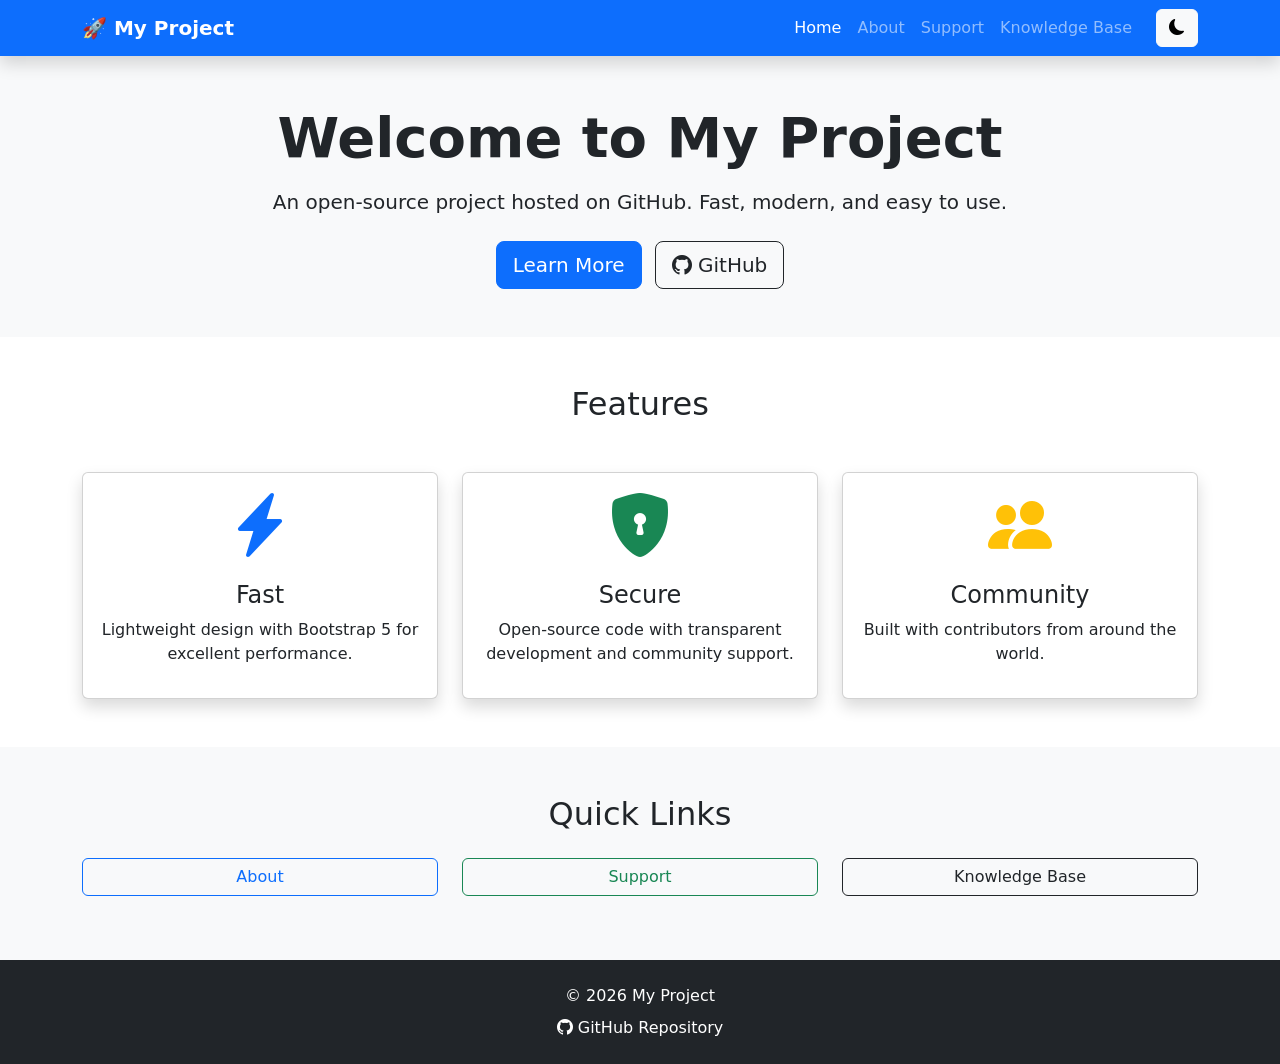
==== index.html @ 0cf95bf5 "Update index.html" ====
<!DOCTYPE html>
<html lang="en">
<head>
    <meta charset="UTF-8">
    <meta name="viewport" content="width=device-width, initial-scale=1">

    <title>My Project</title>

    <!-- Bootstrap 5 -->
    <link href="https://cdn.jsdelivr.net/npm/bootstrap@5.3.7/dist/css/bootstrap.min.css" rel="stylesheet">

    <!-- Bootstrap Icons -->
    <link href="https://cdn.jsdelivr.net/npm/bootstrap-icons@1.11.3/font/bootstrap-icons.css" rel="stylesheet">

    <!-- Custom CSS -->
    <link rel="stylesheet" href="css/style.css">
</head>

<body>

<!-- Navigation -->
<nav class="navbar navbar-expand-lg navbar-dark bg-primary shadow">
    <div class="container">

        <a class="navbar-brand fw-bold" href="index.html">
            🚀 My Project
        </a>

        <button class="navbar-toggler" type="button"
            data-bs-toggle="collapse"
            data-bs-target="#navbar">

            <span class="navbar-toggler-icon"></span>

        </button>

        <div class="collapse navbar-collapse" id="navbar">

            <ul class="navbar-nav ms-auto">

                <li class="nav-item">
                    <a class="nav-link active" href="index.html">
                        Home
                    </a>
                </li>

                <li class="nav-item">
                    <a class="nav-link" href="about.html">
                        About
                    </a>
                </li>

                <li class="nav-item">
                    <a class="nav-link" href="support.html">
                        Support
                    </a>
                </li>

                <li class="nav-item">
                    <a class="nav-link" href="knowledge.html">
                        Knowledge Base
                    </a>
                </li>

            </ul>

            <button
                id="theme-toggle"
                class="btn btn-light ms-lg-3">

                <i class="bi bi-moon-fill"></i>

            </button>

        </div>

    </div>
</nav>

<!-- Hero -->
<section class="py-5 text-center bg-light">

    <div class="container">

        <h1 class="display-4 fw-bold">
            Welcome to My Project
        </h1>

        <p class="lead mt-3">
            An open-source project hosted on GitHub.
            Fast, modern, and easy to use.
        </p>

        <div class="mt-4">

            <a href="about.html"
               class="btn btn-primary btn-lg me-2">

                Learn More

            </a>

            <a href="https://app.gitbook.com/o/Ur8pbjM97Z2MBmXc3xfj/s/Gj9uXnnUVc80UGV1wCQ1/"
               target="_blank"
               class="btn btn-outline-dark btn-lg">

                <i class="bi bi-github"></i>
                GitHub

            </a>

        </div>

    </div>

</section>

<!-- Features -->
<section class="container py-5">

    <h2 class="text-center mb-5">
        Features
    </h2>

    <div class="row g-4">

        <div class="col-md-4">

            <div class="card shadow h-100">

                <div class="card-body text-center">

                    <i class="bi bi-lightning-charge-fill display-3 text-primary"></i>

                    <h4 class="mt-3">
                        Fast
                    </h4>

                    <p>
                        Lightweight design with Bootstrap 5 for
                        excellent performance.
                    </p>

                </div>

            </div>

        </div>

        <div class="col-md-4">

            <div class="card shadow h-100">

                <div class="card-body text-center">

                    <i class="bi bi-shield-lock-fill display-3 text-success"></i>

                    <h4 class="mt-3">
                        Secure
                    </h4>

                    <p>
                        Open-source code with transparent
                        development and community support.
                    </p>

                </div>

            </div>

        </div>

        <div class="col-md-4">

            <div class="card shadow h-100">

                <div class="card-body text-center">

                    <i class="bi bi-people-fill display-3 text-warning"></i>

                    <h4 class="mt-3">
                        Community
                    </h4>

                    <p>
                        Built with contributors from around
                        the world.
                    </p>

                </div>

            </div>

        </div>

    </div>

</section>

<!-- Quick Links -->
<section class="bg-body-tertiary py-5">

    <div class="container">

        <h2 class="text-center mb-4">
            Quick Links
        </h2>

        <div class="row text-center">

            <div class="col-md-4 mb-3">

                <a href="about.html" class="btn btn-outline-primary w-100">
                    About
                </a>

            </div>

            <div class="col-md-4 mb-3">

                <a href="support.html" class="btn btn-outline-success w-100">
                    Support
                </a>

            </div>

            <div class="col-md-4 mb-3">

                <a href="knowledge.html" class="btn btn-outline-dark w-100">
                    Knowledge Base
                </a>

            </div>

        </div>

    </div>

</section>

<!-- Footer -->
<footer class="bg-dark text-white text-center py-4">

    <div class="container">

        <p class="mb-2">
            © 2026 My Project
        </p>

        <a href="https://github.com/USERNAME/REPOSITORY"
           class="text-white text-decoration-none">

            <i class="bi bi-github"></i>
            GitHub Repository

        </a>

    </div>

</footer>

<!-- Bootstrap -->
<script src="https://cdn.jsdelivr.net/npm/bootstrap@5.3.7/dist/js/bootstrap.bundle.min.js"></script>

<!-- Theme -->
<script src="js/theme.js"></script>

</body>
</html>
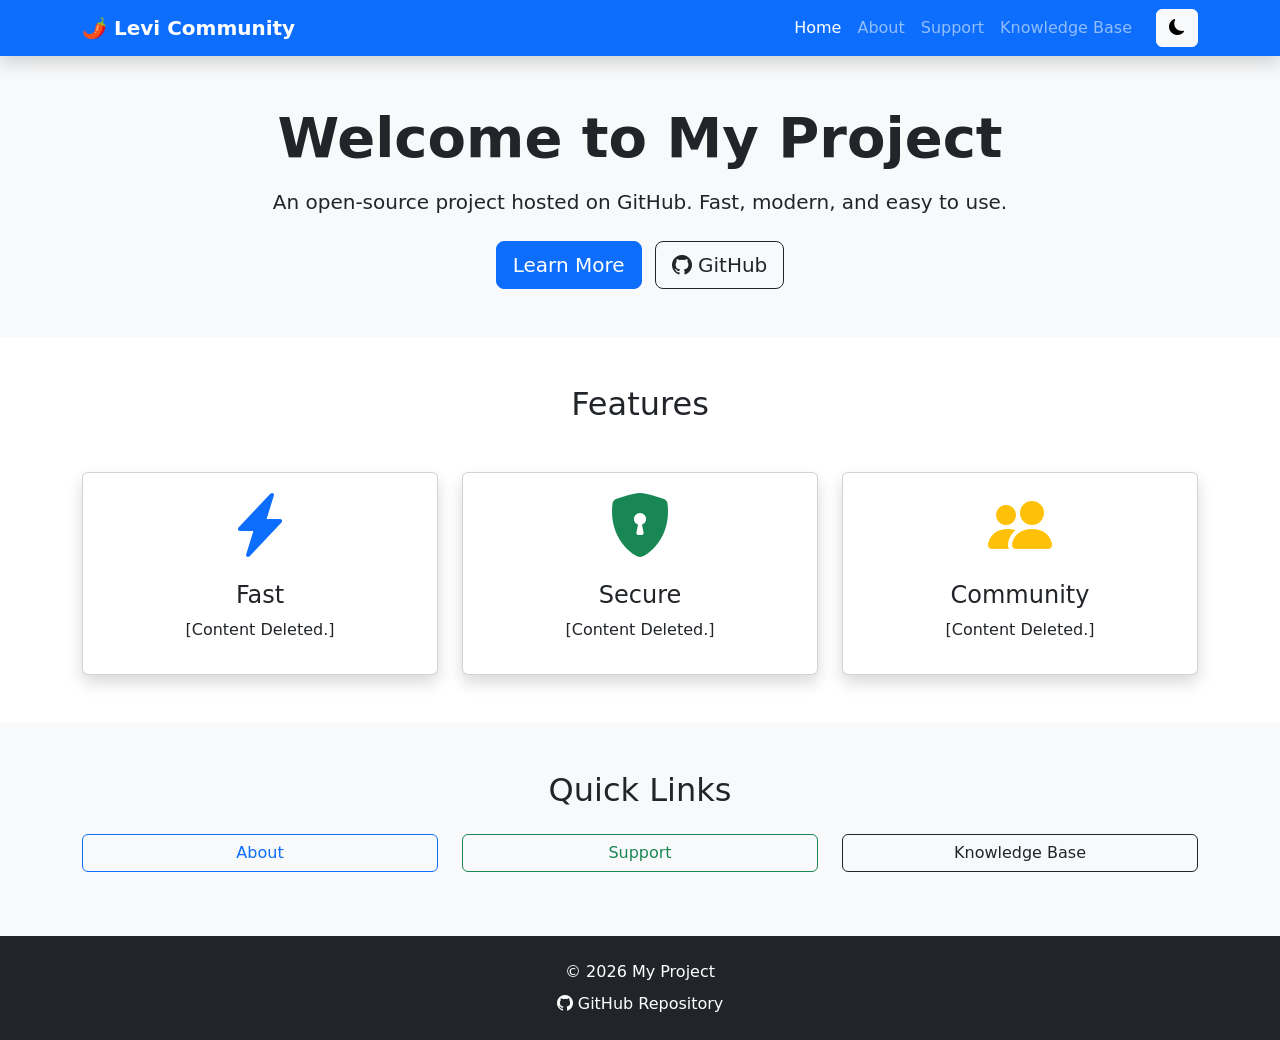
==== commit fb4e9b28: "Update index.html" ====
--- a/index.html
+++ b/index.html
@@ -4,7 +4,7 @@
     <meta charset="UTF-8">
     <meta name="viewport" content="width=device-width, initial-scale=1">
 
-    <title>My Project</title>
+    <title>[Content Deleted]</title>
 
     <!-- Bootstrap 5 -->
     <link href="https://cdn.jsdelivr.net/npm/bootstrap@5.3.7/dist/css/bootstrap.min.css" rel="stylesheet">
@@ -23,7 +23,7 @@
     <div class="container">
 
         <a class="navbar-brand fw-bold" href="index.html">
-            🚀 My Project
+            🌶 Levi Community
         </a>
 
         <button class="navbar-toggler" type="button"
@@ -137,8 +137,8 @@
                     </h4>
 
                     <p>
-                        Lightweight design with Bootstrap 5 for
-                        excellent performance.
+                        [Content
+                        Deleted.]
                     </p>
 
                 </div>
@@ -160,8 +160,8 @@
                     </h4>
 
                     <p>
-                        Open-source code with transparent
-                        development and community support.
+                        [Content
+                        Deleted.]
                     </p>
 
                 </div>
@@ -183,8 +183,8 @@
                     </h4>
 
                     <p>
-                        Built with contributors from around
-                        the world.
+                        [Content
+                        Deleted.]
                     </p>
 
                 </div>
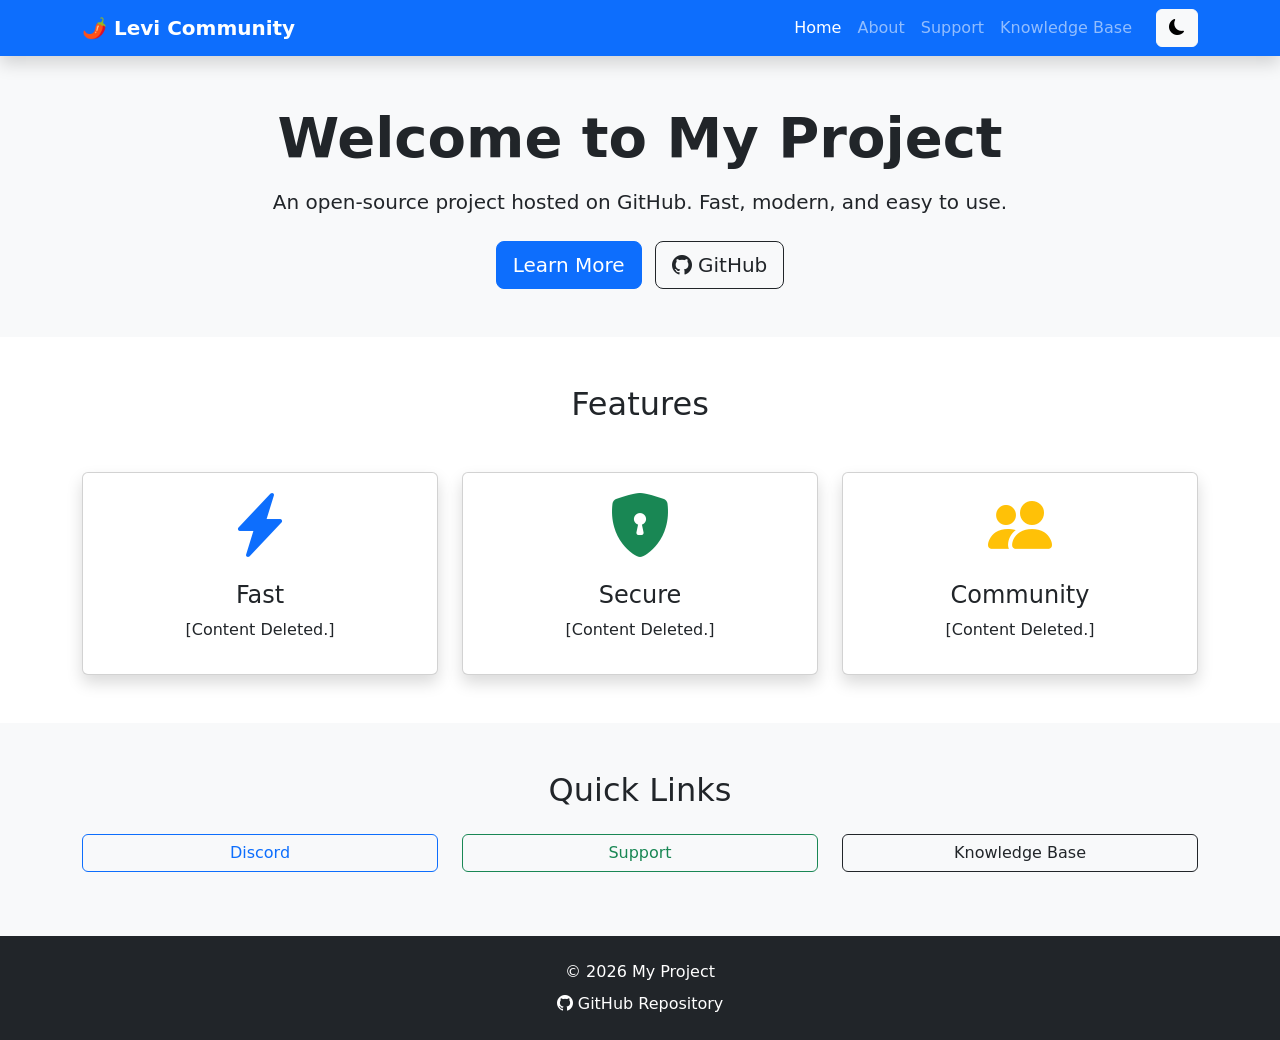
==== commit 8486a96e: "Update index.html" ====
--- a/index.html
+++ b/index.html
@@ -210,8 +210,8 @@
 
             <div class="col-md-4 mb-3">
 
-                <a href="about.html" class="btn btn-outline-primary w-100">
-                    About
+                <a href="https://discord.gg/b8pd5dUdYQ" class="btn btn-outline-primary w-100">
+                    Discord
                 </a>
 
             </div>
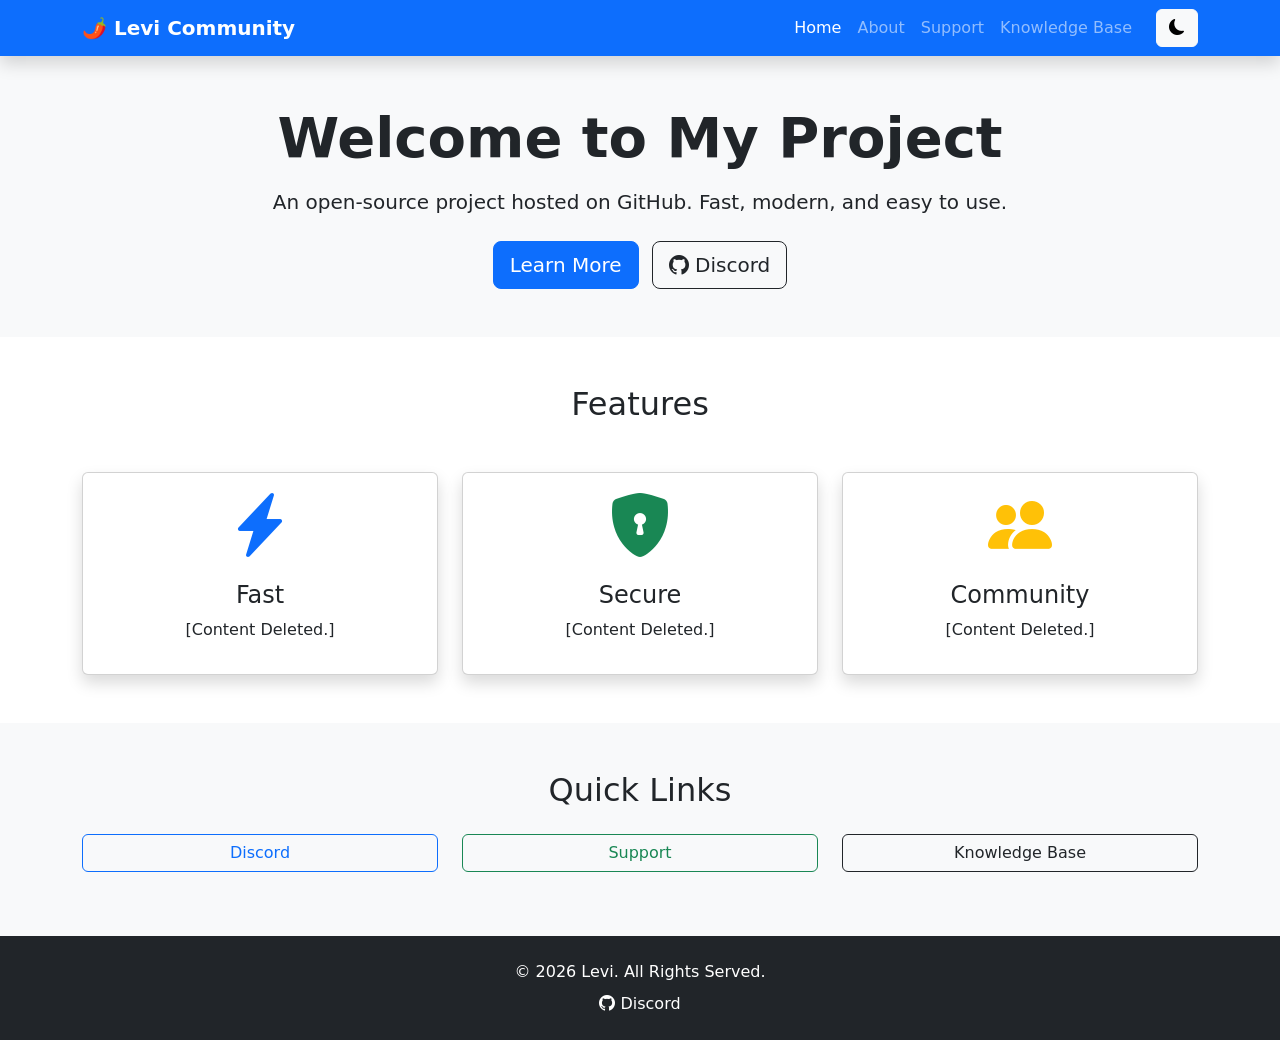
==== commit 664773b1: "Update links and text for Discord integration" ====
--- a/index.html
+++ b/index.html
@@ -100,12 +100,12 @@
 
             </a>
 
-            <a href="https://app.gitbook.com/o/Ur8pbjM97Z2MBmXc3xfj/s/Gj9uXnnUVc80UGV1wCQ1/"
+            <a href="https://discord.gg/b8pd5dUdYQ"
                target="_blank"
                class="btn btn-outline-dark btn-lg">
 
                 <i class="bi bi-github"></i>
-                GitHub
+                Discord
 
             </a>
 
@@ -244,14 +244,14 @@
     <div class="container">
 
         <p class="mb-2">
-            © 2026 My Project
+            © 2026 Levi. All Rights Served.
         </p>
 
-        <a href="https://github.com/USERNAME/REPOSITORY"
+        <a href="https://discord.gg/b8pd5dUdYQ"
            class="text-white text-decoration-none">
 
             <i class="bi bi-github"></i>
-            GitHub Repository
+            Discord
 
         </a>
 
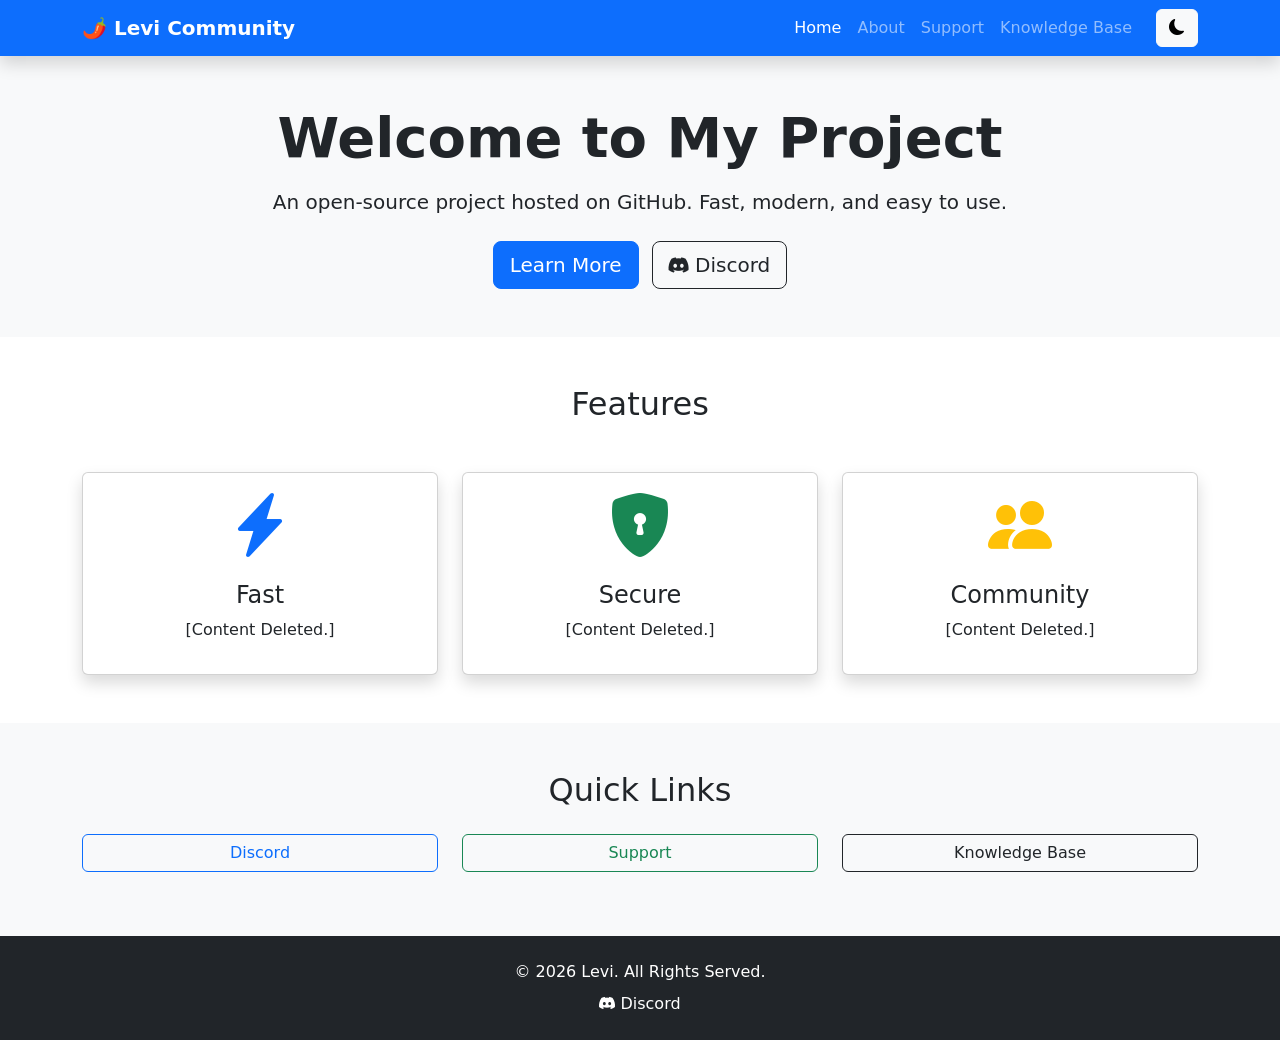
==== commit 50a08602: "Update links to use Discord icon instead of GitHub Replaced GitHub icon with Discord icon in links." ====
--- a/index.html
+++ b/index.html
@@ -104,7 +104,7 @@
                target="_blank"
                class="btn btn-outline-dark btn-lg">
 
-                <i class="bi bi-github"></i>
+                <i class="bi bi-discord"></i>
                 Discord
 
             </a>
@@ -250,7 +250,7 @@
         <a href="https://discord.gg/b8pd5dUdYQ"
            class="text-white text-decoration-none">
 
-            <i class="bi bi-github"></i>
+            <i class="bi bi-discord"></i>
             Discord
 
         </a>
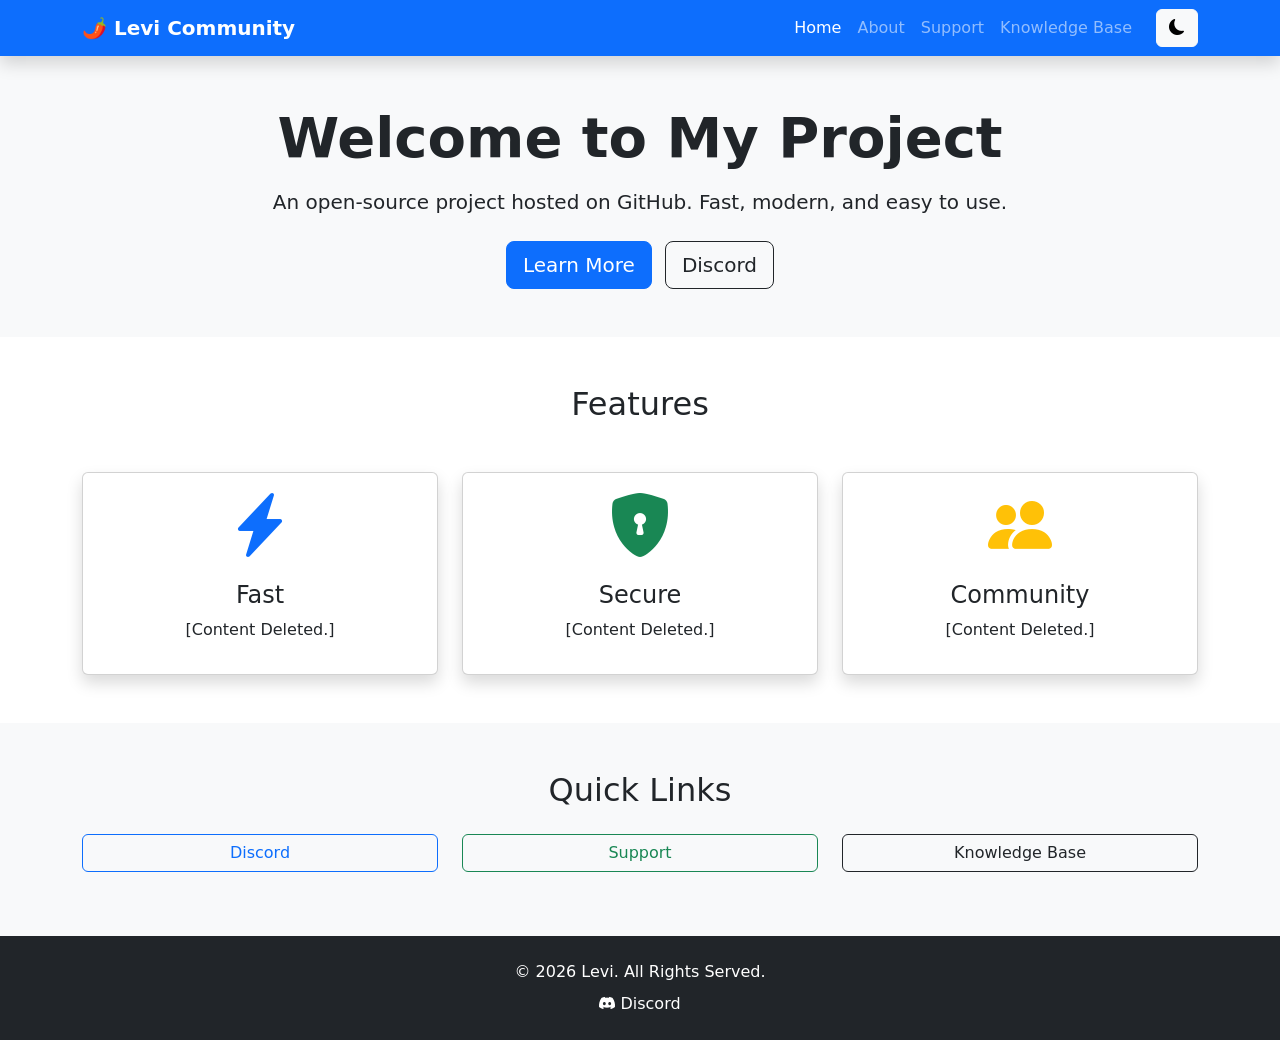
==== commit 81bfb5bc: "Update index.html" ====
--- a/index.html
+++ b/index.html
@@ -104,7 +104,7 @@
                target="_blank"
                class="btn btn-outline-dark btn-lg">
 
-                <i class="bi bi-discord"></i>
+                <i class="bi bi-roblox"></i>
                 Discord
 
             </a>
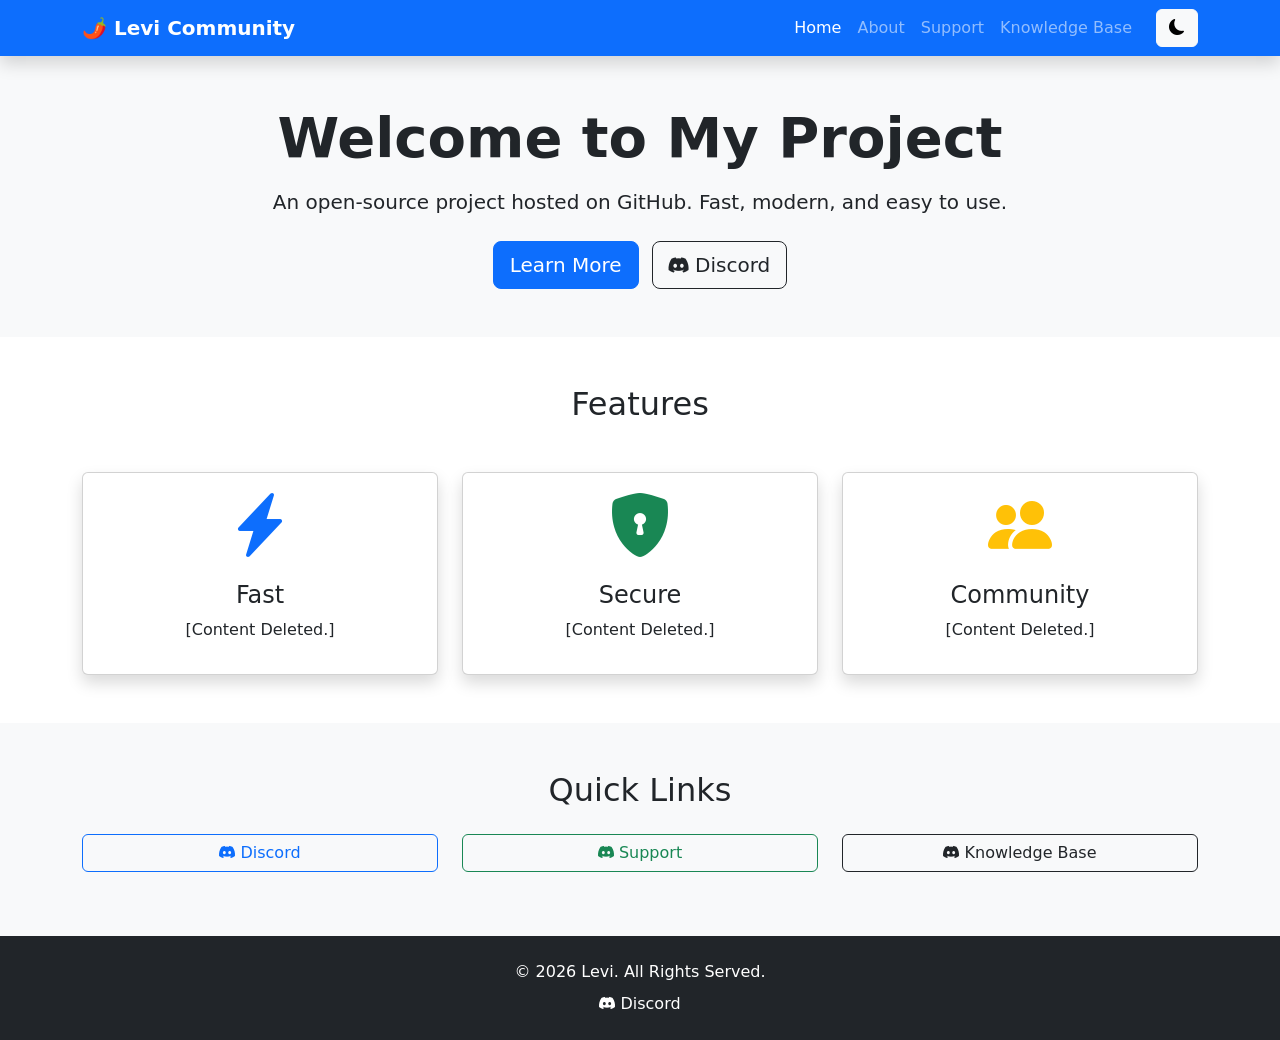
==== commit eec7974e: "Update index.html" ====
--- a/index.html
+++ b/index.html
@@ -104,7 +104,7 @@
                target="_blank"
                class="btn btn-outline-dark btn-lg">
 
-                <i class="bi bi-roblox"></i>
+                <i class="bi bi-discord"></i>
                 Discord
 
             </a>
@@ -211,6 +211,7 @@
             <div class="col-md-4 mb-3">
 
                 <a href="https://discord.gg/b8pd5dUdYQ" class="btn btn-outline-primary w-100">
+                 <i class="bi bi-discord"></i>
                     Discord
                 </a>
 
@@ -219,6 +220,7 @@
             <div class="col-md-4 mb-3">
 
                 <a href="support.html" class="btn btn-outline-success w-100">
+                 <i class="bi bi-discord"></i>
                     Support
                 </a>
 
@@ -227,6 +229,7 @@
             <div class="col-md-4 mb-3">
 
                 <a href="knowledge.html" class="btn btn-outline-dark w-100">
+                 <i class="bi bi-discord"></i>
                     Knowledge Base
                 </a>
 
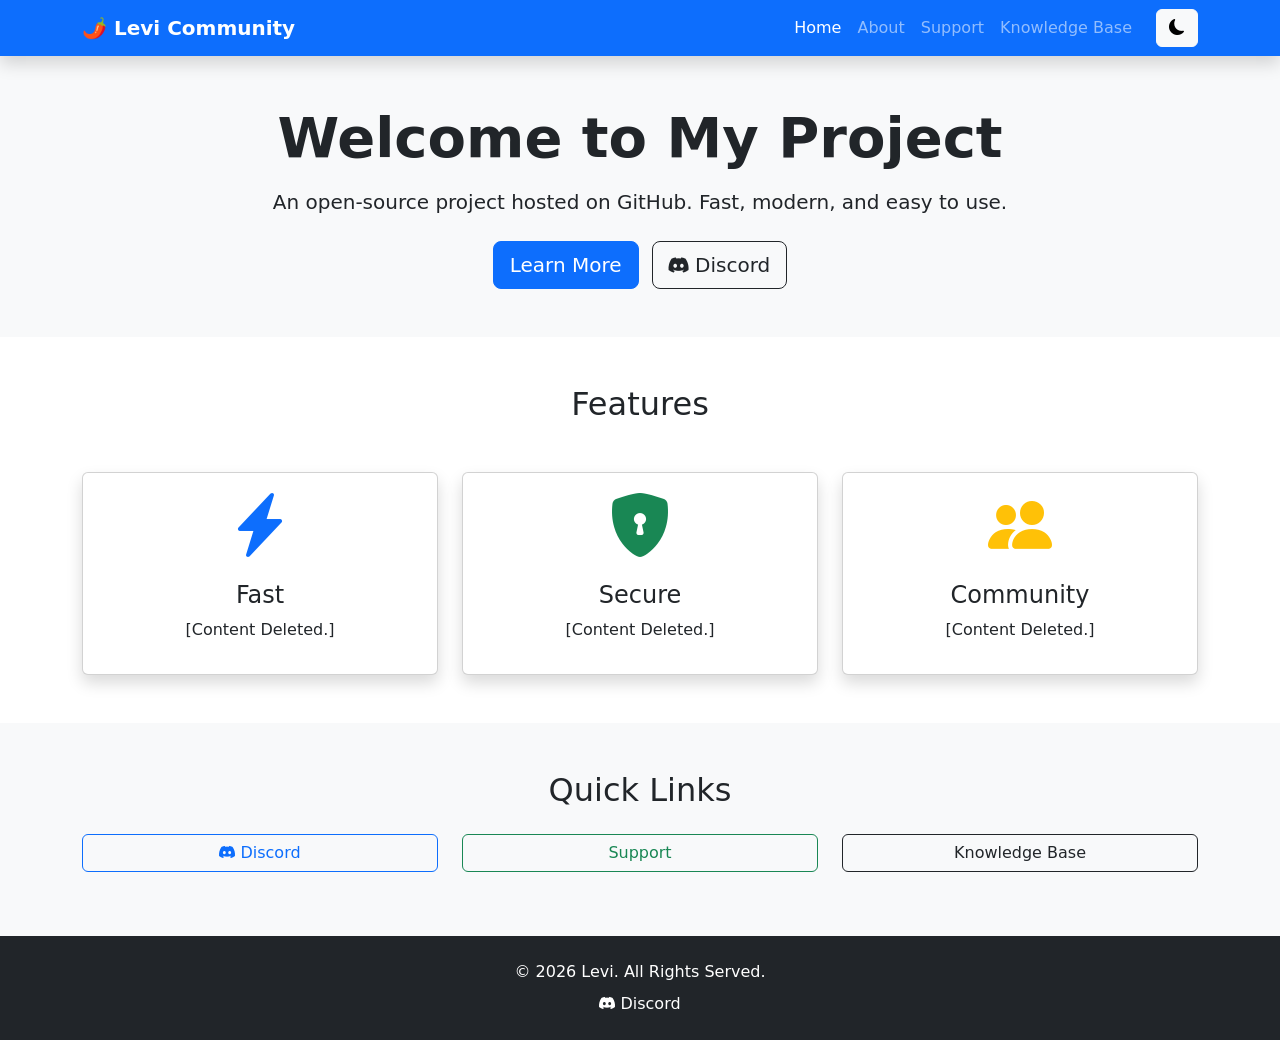
==== commit 04023642: "Update index.html" ====
--- a/index.html
+++ b/index.html
@@ -220,7 +220,7 @@
             <div class="col-md-4 mb-3">
 
                 <a href="support.html" class="btn btn-outline-success w-100">
-                 <i class="bi bi-discord"></i>
+                 <i class="bi bi-support"></i>
                     Support
                 </a>
 
@@ -229,7 +229,7 @@
             <div class="col-md-4 mb-3">
 
                 <a href="knowledge.html" class="btn btn-outline-dark w-100">
-                 <i class="bi bi-discord"></i>
+                 <i class="bi bi-knowledge"></i>
                     Knowledge Base
                 </a>
 
